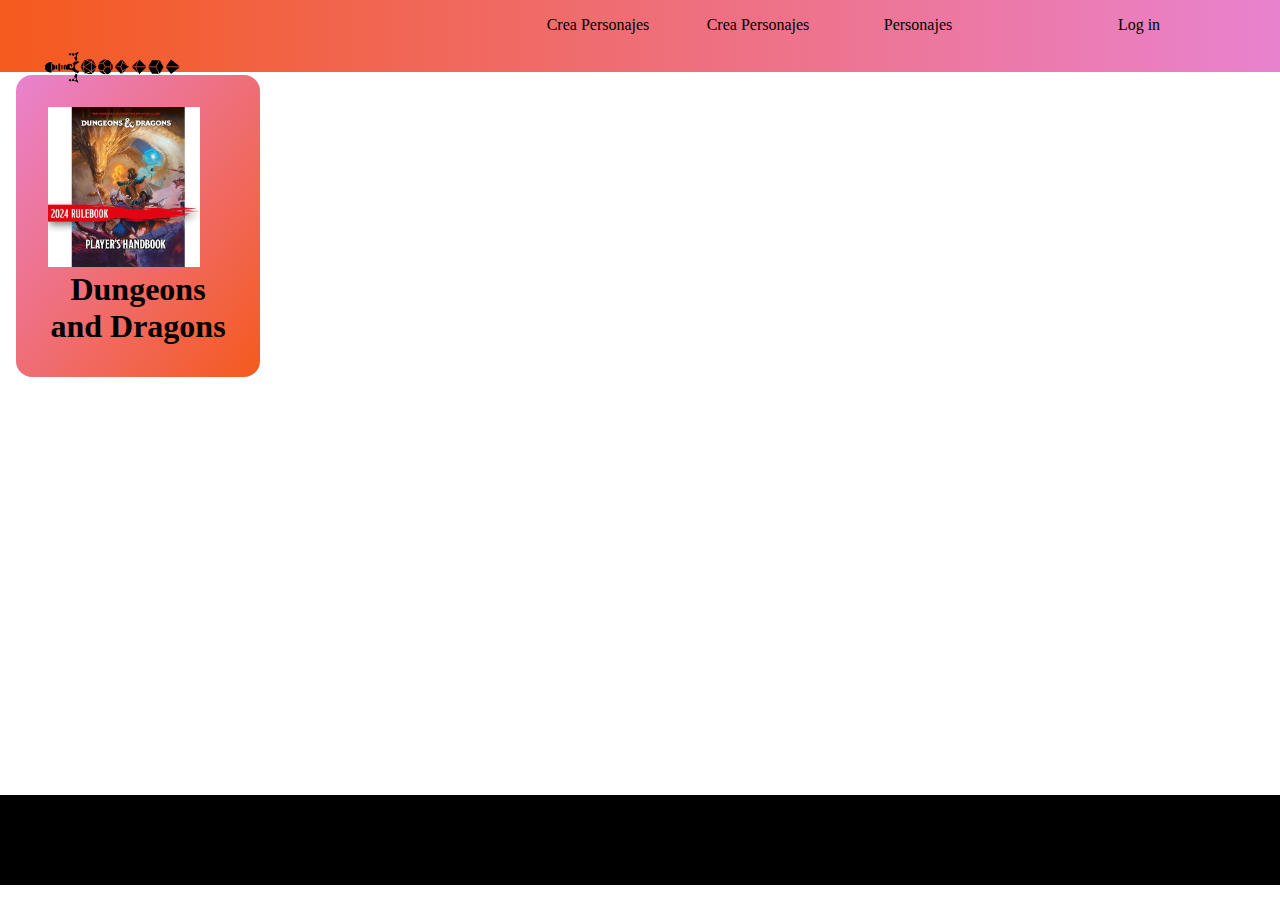
==== personajes.html @ 2e4d0133 "algunas mejoras" ====
<!DOCTYPE html>
<html lang="en">
<head>
    <meta charset="UTF-8">
    <meta name="viewport" content="width=device-width, initial-scale=1.0">
    <link rel="stylesheet" href="css/estilos.css">
    <title>Personajes</title>
</head>
<body>
    <header>
        <nav>
            <a href="index.html"><img src="img/logo.svg" id="logo" alt="logo"></a>
            <ul class="navlinks">
                <li class="button">Crea Personajes</li>
                <li class="button">Crea Personajes</li>
                <li class="button">Personajes
                    <ul class="submenu">
                        <li class="button" onclick="abrirPagina('personajes.html')">Mis personajes</li>
                        <li class="button" onclick="abrirPagina('nuevopersonajes.html')">Crear nuevo Personaje</li>
                    </ul>
                </li>
                <li class="logbutton">Log in</li>
            </ul>
        </nav>
    </header>
    <main>
        <section class="contenedor-personajes">
            <div class="ttrpg">
                <figure>
                    <img class="rpg-portada" src="img/dnd-2024.jpg" alt="DND">
                    <figcaption class="rpg-titulo">Dungeons and Dragons</figcaption>
                </figure>
            </div>
        </section>
    </main>
    <footer class="footer">
        <div></div>
    </footer>
</body>
</html>
---- css/estilos.css ----
*{
    margin: 0px;
    padding: 0px;
    border: 0px;
}

:root{
    --color-fondo: #e982cf;
    --color-2: #f55a1d;
    --boton-color: rgba(0,0,0,1);
}

@font-face {
    font-family: 'Playtimes'; 
    src: url('fonts/Playtimes.ttf') format('truetype');
    font-weight: normal;
    font-style: normal;
}

main {
    min-height: 80vh;
}

a {
    text-decoration: none;
}

nav {
    width: 100%;
    height: 8vh;
    background: linear-gradient(to left, var(--color-fondo) 0%, var(--color-2) 100%);
    display:inline-grid;
    grid-template-columns: 10% 90%;
    justify-items: end;
    margin: 0px;
    border-radius: 0px/ 0px/ 8px/ 8px;
}

.navlinks {
    display: flex;
    list-style-type: none;
    row-gap: 1em;
}

.navlinks li{
    width: 250px;
}

.button, .logbutton {
    height: 40%;
    padding-right: 0px;
    vertical-align: middle;
    margin-left: 1em;
    margin-right: 1em;
    padding-top: 1em;
    width: 100px;
}

.navlinks .button, .logbutton {
    text-align: center;
    font-family: 'Playtimes';
    size: 3em;
    width: 8em;
    box-sizing: content-box;
}

.navlinks .button:hover {
    cursor: pointer;
    border-color: var(--boton-color);
    border-bottom-style:groove;
}

.submenu {
    position:absolute;
    visibility:hidden;
    height: 0em;
    width: 0em;
}

.navlinks>li:hover>.submenu{
    visibility: visible;
    height: fit-content;
    width: 10em;
    background:rgba(245, 90, 29, .5);
    list-style-type: none;
    border-radius: 8px;
}


#logo {
    height: 15vh;
    vertical-align: middle;
    transform: rotate(270deg);
}

.fondomedio-degradado-izquierda {
    background: linear-gradient(to left, rgba(255, 255, 255, 0) 30%, rgba(255, 255, 255, 1) 60%), url('/img/Gear-TTRPG-Rule-Books-1310338470.png');
    background-size: cover;  /* Asegura que la imagen cubra todo el área */
    background-position: center; /* Centra la imagen */
    height: 82vh;  /* Puedes ajustar la altura según lo necesites */
    padding: 0%;
}

footer {
    position: relative;
    background-color: #000;
    height: 10vh
}

.contenedor-personajes{
    display:flex
}

.ttrpg {
    display: flex;
    justify-content: center;
    align-items: center;
    max-width: 20vh;
    margin-left:1em;
    padding: 2em;
    border-radius: 16px;
    background: linear-gradient(to top left, var(--color-2), var(--color-fondo));
}

.rpg-portada {
    height: 10em;
}

.rpg-titulo {
    text-align: center;
    font-weight: bolder;
    font-size: 2em;
}
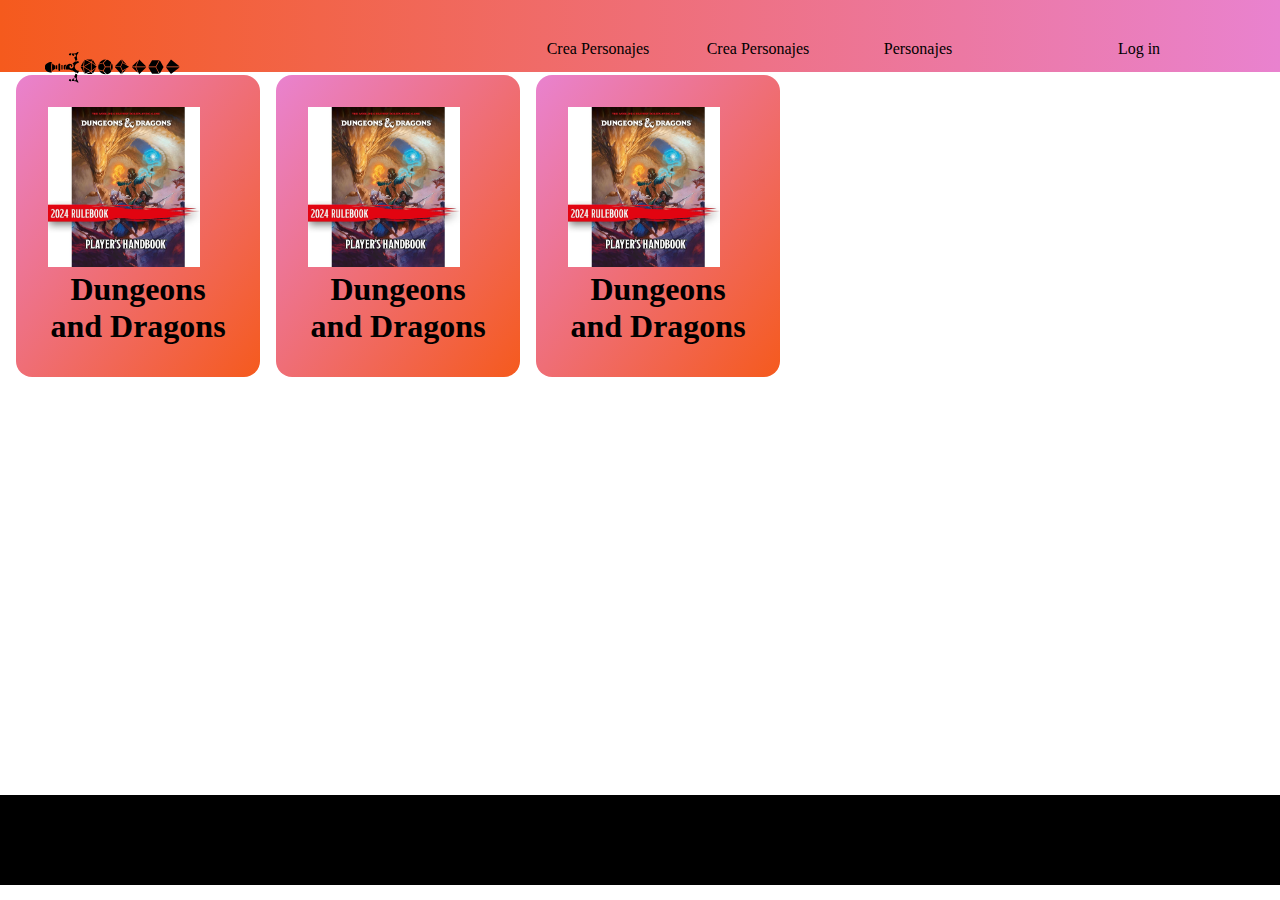
==== commit 2cf569e5: "cambios en clase" ====
--- a/personajes.html
+++ b/personajes.html
@@ -31,6 +31,18 @@
                     <figcaption class="rpg-titulo">Dungeons and Dragons</figcaption>
                 </figure>
             </div>
+            <div class="ttrpg">
+                <figure>
+                    <img class="rpg-portada" src="img/dnd-2024.jpg" alt="DND">
+                    <figcaption class="rpg-titulo">Dungeons and Dragons</figcaption>
+                </figure>
+            </div>
+            <div class="ttrpg">
+                <figure>
+                    <img class="rpg-portada" src="img/dnd-2024.jpg" alt="DND">
+                    <figcaption class="rpg-titulo">Dungeons and Dragons</figcaption>
+                </figure>
+            </div>
         </section>
     </main>
     <footer class="footer">
--- a/css/estilos.css
+++ b/css/estilos.css
@@ -40,7 +40,7 @@
 .navlinks {
     display: flex;
     list-style-type: none;
-    row-gap: 1em;
+    align-items: center;
 }
 
 .navlinks li{
@@ -53,8 +53,8 @@
     vertical-align: middle;
     margin-left: 1em;
     margin-right: 1em;
-    padding-top: 1em;
     width: 100px;
+    margin-bottom: 0.1em;
 }
 
 .navlinks .button, .logbutton {
@@ -79,14 +79,18 @@
 }
 
 .navlinks>li:hover>.submenu{
+    min-width: 400px;
     visibility: visible;
     height: fit-content;
     width: 10em;
-    background:rgba(245, 90, 29, .5);
+    background:rgba(245, 90, 29, .8);
     list-style-type: none;
     border-radius: 8px;
 }
 
+.submenu .button{
+    min-width:inherit
+}
 
 #logo {
     height: 15vh;
@@ -96,26 +100,27 @@
 
 .fondomedio-degradado-izquierda {
     background: linear-gradient(to left, rgba(255, 255, 255, 0) 30%, rgba(255, 255, 255, 1) 60%), url('/img/Gear-TTRPG-Rule-Books-1310338470.png');
-    background-size: cover;  /* Asegura que la imagen cubra todo el área */
-    background-position: center; /* Centra la imagen */
-    height: 82vh;  /* Puedes ajustar la altura según lo necesites */
+    background-size: cover; 
+    background-position: center;
+    height: 82vh;
     padding: 0%;
 }
 
 footer {
     position: relative;
     background-color: #000;
-    height: 10vh
+    height: 10vh;
+    position: bottom;
 }
 
 .contenedor-personajes{
-    display:flex
+    display:flex;
+    align-items: center;
 }
 
 .ttrpg {
     display: flex;
-    justify-content: center;
-    align-items: center;
+    justify-self: center;
     max-width: 20vh;
     margin-left:1em;
     padding: 2em;
